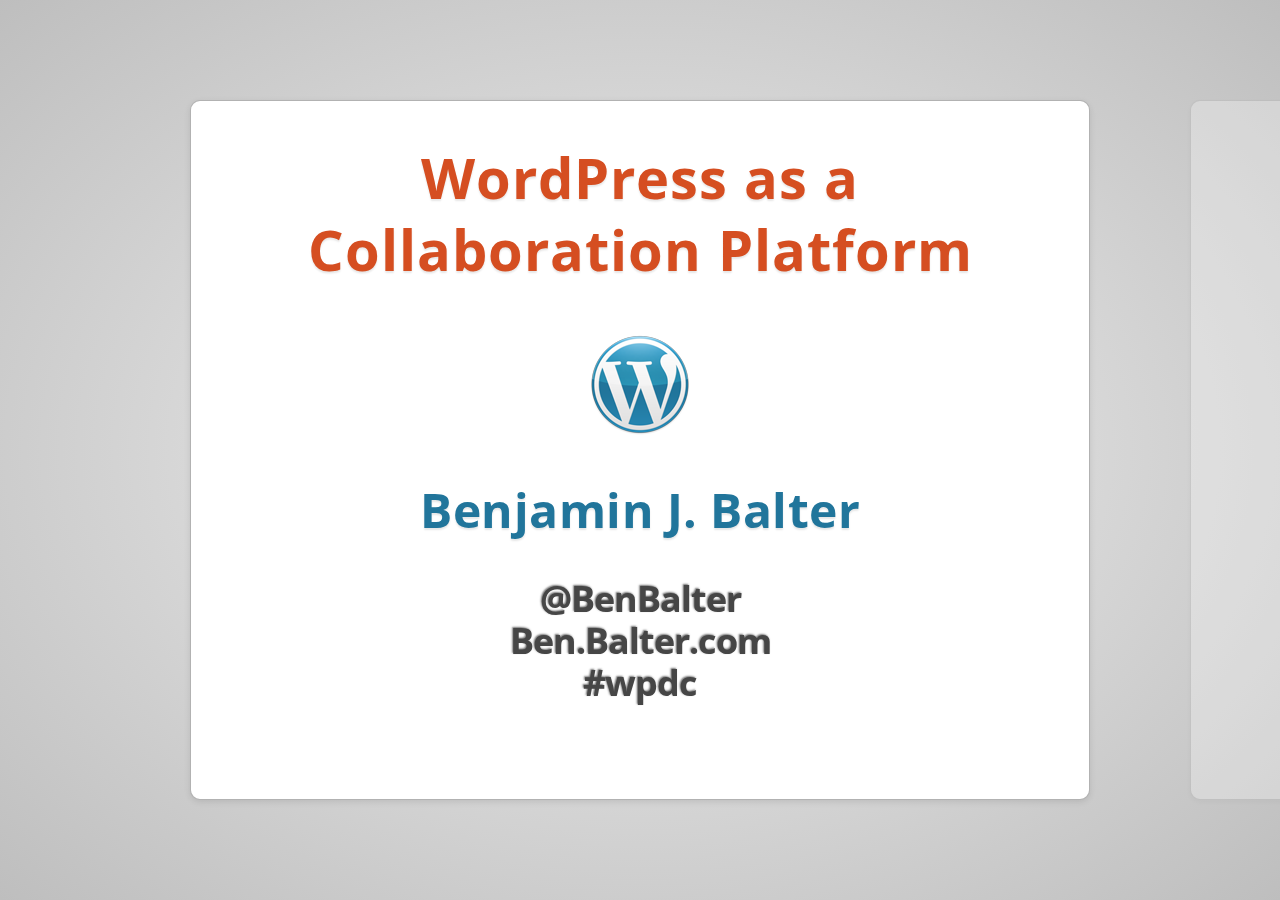
==== index.html @ 6ba6b589 "initial commit" ====
<!doctype html>

<html lang="en">
<head>
    <meta charset="utf-8" />
    <meta name="viewport" content="width=1024" />
    <meta name="apple-mobile-web-app-capable" content="yes" />
    <title>WordPress as a Collaboration Platform</title>
    
    <meta name="description" content="Today countless teams are using WordPress to drive collaboration and facilitate inter-team communication. Ben Balter will showcase some of the creative ways companies and organizations are using WordPress as the central hub of their day-to-day workflow: To organize and collaboratively edit documents and other non-web content, track and communicate their team's progress with one another, and extend WordPress to work with their existing tools and practices." />
    <meta name="author" content="Benjamin Balter" />

    <link href="http://fonts.googleapis.com/css?family=Open+Sans:regular,semibold,italic,italicsemibold|PT+Sans:400,700,400italic,700italic|PT+Serif:400,700,400italic,700italic" rel="stylesheet" />

    <link href="css/style.css" rel="stylesheet" />

</head>

<body class="impress-not-supported">

<div class="fallback-message">
    <p>Your browser <b>doesn't support the features required</b> by impress.js, so you are presented with a simplified version of this presentation.</p>
    <p>For the best experience please use the latest <b>Chrome</b>, <b>Safari</b> or <b>Firefox</b> browser.</p>
</div>

<div id="impress">

<div class="step slide" id="title" data-rotate-x="90" data-y="-1000">
	<h1>WordPress as a <br /> Collaboration Platform</h1>
	<img src="img/wp-logo.png" width="100px" height="100px" />
	<h2>Benjamin J. Balter</h2>
	<h3><a href="http://twitter.com/benbalter">@BenBalter</a></h3>
	<h3><a href="http://ben.balter.com" rel="author">Ben.Balter.com</a></h3>
	<h3><a href="http://twitter.com/#!/search/%23wpdc">#wpdc</a></h3>
</div>

<div class="step slide" id="about" data-x="1000" data-rotate-x="90" data-y="-1000">
	<h1>About Me</h1>
</div>

<div class="step slide" id="roadmap" data-x="2000" data-rotate-x="90" data-y="-1000">
	<h1>What We're Gonna Cover<sup>*</sup></h1>
	<ol start="0">
		<li>Collaborate</li>
		<li>Customize</li>
		<li>Communicate</li>
		<li>Organize</li>
		<li>Extend</li>
	</ol>
	<div class="footnote">* Absolutely no code involved &mdash; Scout's honor!</div>
</div>

<div class="step" id="collaborate" data-y="-1000" data-z="-2000" data-x="2000">
	<h1>0. Collaborate</h1>
</div>

<div class="step" id="wp-document-revisions" data-y="-1000" data-z="-10000" data-x="2000" data-rotate-z="180">
	<h1><a href="http://ben.balter.com/2011/08/29/wp-document-revisions-document-management-version-control-wordpress/">WP Document Revisions</a></h1>
</div>

<div class="step" id="customize" data-y="-1000" data-z="2000" data-x="2000" data-rotate-x="180">
	<h1>1. Customize</h1>
</div>

<div class="step" id="workflow" data-y="1000" data-z="2000" data-x="2000" data-rotate-x="-90">
	<h1>WorkFlow</h1>
</div>

<div class="step screenshot" id="edit-flow-notifications" data-y="-4000" data-z="2000" data-x="2000" data-rotate-x="-90">
	<h2><a href="http://editflow.org">Edit Flow</a></h2>
	<img src="img/edit-flow-notifications.png" alt="Edit Flow Notifications" />
</div>

<div class="step screenshot" id="permissions" data-y="-6000" data-z="2000" data-x="2000" data-rotate-x="-90">
	<h2>Permissions <a href="http://wordpress.org/extend/plugins/members/">(Members)</a></h2>
	<img src="img/members.png" alt="Members" />
</div>

<div class="step" id="communicate" data-y="-2000" data-z="-2000" data-x="2000" data-rotate-z="180">
	<h1>2. Communicate</h1>
</div>

<div class="step screenshot" id="p2" data-y="-2000" data-z="-2000" data-x="3000" data-rotate-z="180" data-rotate-y="270">
	<h1><a href="http://p2theme.com/">P2</a></h1>
	<img src="img/p2.png" alt="P2" />
</div>

<div class="step screenshot" id="p2-resolve" data-y="-2000" data-z="-2000" data-x="5000" data-rotate-y="270">
	<h1><a href="https://github.com/Automattic/P2-Resolved-Posts">P2 Resolved Posts</a></h1>
	<img src="img/p2-resolve.png" alt="P2 Resolve Posts" />
</div>


<div class="step screenshot" id="wikis" data-y="-4000" data-z="-2000" data-x="6000" data-rotate-y="270">
	<h1>Wikis</h1>
</div>

<div class="step" id="links" data-x="-100000">
	<h1>Resources</h1>
	<ol>
		<li></li>
	</ol>
</div>

<div class="step" id="contact" data-x="-100000">
	<h1>WordPress as a <br /> Collaboration Platform</h1>
	<img src="img/wp-logo.png" width="100px" height="100px" />
	<h2>Benjamin J. Balter</h2>
	<h3>@BenBalter</h3>
	<h3>Ben.Balter.com</h3>
	<h3>#wpdc</h3>
</div>

</div>

<script src="js/impress.js"></script>
<script>impress().init();</script>

</body>
</html>
---- css/style.css ----
html, body, div, span, applet, object, iframe,
h1, h2, h3, h4, h5, h6, p, blockquote, pre,
a, abbr, acronym, address, big, cite, code,
del, dfn, em, img, ins, kbd, q, s, samp,
small, strike, strong, sub, sup, tt, var,
b, u, i, center,
dl, dt, dd, ol, ul, li,
fieldset, form, label, legend,
table, caption, tbody, tfoot, thead, tr, th, td,
article, aside, canvas, details, embed, 
figure, figcaption, footer, header, hgroup, 
menu, nav, output, ruby, section, summary,
time, mark, audio, video {
    margin: 0;
    padding: 0;
    border: 0;
    font-size: 100%;
    font: inherit;
    vertical-align: baseline;
}

/* HTML5 display-role reset for older browsers */
article, aside, details, figcaption, figure, 
footer, header, hgroup, menu, nav, section {
    display: block;
}
body {
    line-height: 1;
}
ol, ul {
    list-style: none;
}
blockquote, q {
    quotes: none;
}
blockquote:before, blockquote:after,
q:before, q:after {
    content: '';
    content: none;
}

table {
    border-collapse: collapse;
    border-spacing: 0;
}

body {
    font-family: 'PT Sans', sans-serif;
    min-height: 740px;
    
    background: rgb(215, 215, 215);
    background: -webkit-gradient(radial, 50% 50%, 0, 50% 50%, 500, from(rgb(240, 240, 240)), to(rgb(190, 190, 190)));
    background: -webkit-radial-gradient(rgb(240, 240, 240), rgb(190, 190, 190));
    background:    -moz-radial-gradient(rgb(240, 240, 240), rgb(190, 190, 190));
    background:     -ms-radial-gradient(rgb(240, 240, 240), rgb(190, 190, 190));
    background:      -o-radial-gradient(rgb(240, 240, 240), rgb(190, 190, 190));
    background:         radial-gradient(rgb(240, 240, 240), rgb(190, 190, 190));    
}

b, strong { font-weight: bold }
i, em { font-style: italic }

a {
    color: inherit;
    text-decoration: none;
    padding: 0 0.1em;
    background: rgba(255,255,255,0.5);
    text-shadow: -1px -1px 2px rgba(100,100,100,0.9);
    border-radius: 0.2em;
    
    -webkit-transition: 0.5s;
    -moz-transition:    0.5s;
    -ms-transition:     0.5s;
    -o-transition:      0.5s;
    transition:         0.5s;
}

a:hover,
a:focus {
    background: rgba(255,255,255,1);
    text-shadow: -1px -1px 2px rgba(100,100,100,0.5);
}

.fallback-message {
    font-family: sans-serif;
    line-height: 1.3;
    
    width: 780px;
    padding: 10px 10px 0;
    margin: 20px auto;

    border: 1px solid #E4C652;
    border-radius: 10px;
    background: #EEDC94;
}

.fallback-message p {
    margin-bottom: 10px;
}

.impress-supported .fallback-message {
    display: none;
}

.step {
    position: relative;
    width: 900px;
    padding: 40px;
    margin: 20px auto;

    -webkit-box-sizing: border-box;
    -moz-box-sizing:    border-box;
    -ms-box-sizing:     border-box;
    -o-box-sizing:      border-box;
    box-sizing:         border-box;

    font-family: 'PT Serif', georgia, serif;
    font-size: 48px;
    line-height: 1.5;
}

.impress-enabled .step {
    margin: 0;
    opacity: 0.3;

    -webkit-transition: opacity 1s;
    -moz-transition:    opacity 1s;
    -ms-transition:     opacity 1s;
    -o-transition:      opacity 1s;
    transition:         opacity 1s;
}

.impress-enabled .step.active { opacity: 1 }

.slide {
    display: block;

    width: 900px;
    height: 700px;
    padding: 40px 60px;

    background-color: white;
    border: 1px solid rgba(0, 0, 0, .3);
    border-radius: 10px;
    box-shadow: 0 2px 6px rgba(0, 0, 0, .1);

    color: rgb(102, 102, 102);
    text-shadow: 0 2px 2px rgba(0, 0, 0, .1);

    font-family: 'Open Sans', Arial, sans-serif;
    font-size: 30px;
    line-height: 36px;
    letter-spacing: -1px;
}

.slide q {
    display: block;
    font-size: 50px;
    line-height: 72px;

    margin-top: 100px;
}

.slide q strong {
    white-space: nowrap;
}


.hint {

    display: none;

    position: fixed;
    left: 0;
    right: 0;
    bottom: 200px;
    
    background: rgba(0,0,0,0.5);
    color: #EEE;
    text-align: center;
    
    font-size: 50px;
    padding: 20px;
    
    z-index: 100;
    
    opacity: 0;
    
    -webkit-transform: translateY(400px);
    -moz-transform:    translateY(400px);
    -ms-transform:     translateY(400px);
    -o-transform:      translateY(400px);
    transform:         translateY(400px);

    -webkit-transition: opacity 1s, -webkit-transform 0.5s 1s;
    -moz-transition:    opacity 1s,    -moz-transform 0.5s 1s;
    -ms-transition:     opacity 1s,     -ms-transform 0.5s 1s;
    -o-transition:      opacity 1s,      -o-transform 0.5s 1s;
    transition:         opacity 1s,         transform 0.5s 1s;
}

.impress-enabled .hint { display: block }

.impress-on-title .hint {

    opacity: 1;
    
    -webkit-transform: translateY(0px);
    -moz-transform:    translateY(0px);
    -ms-transform:     translateY(0px);
    -o-transform:      translateY(0px);
    transform:         translateY(0px);
    
     -webkit-transition: opacity 1s 5s, -webkit-transform 0.5s 4.5s;
    -moz-transition:    opacity 1s 5s,    -moz-transform 0.5s 4.5s;
    -ms-transition:     opacity 1s 5s,     -ms-transform 0.5s 4.5s;
    -o-transition:      opacity 1s 5s,      -o-transform 0.5s 4.5s;
    transition:         opacity 1s 5s,         transform 0.5s 4.5s;
}

.impress-enabled          { pointer-events: none }
.impress-enabled #impress { pointer-events: auto }

/*
 Custom Styles
*/
.step { text-align: center;  color: #464646;  }
h1 { font-size: 56px; line-height: 72px; font-weight: bold; color: #d54e21; letter-spacing: 1px; }
h2 { font-size: 48px; font-weight: bold; color: #21759b; letter-spacing: .5px;  }
h3 { font-size: 36px; font-weight: bold; color: #464646; line-height: 42px; }
#title img { margin-bottom: 50px; }

.slide h1, .slide h2 {margin-bottom: 50px; } 
.footnote { bottom: 50px; position: absolute; font-style: italic; }

#roadmap ol { font-size: 42px; line-height: 70px; list-style: decimal; margin-left: auto; margin-right: auto; display: block; width: 25%}
#roadmap ol li { text-align: left; }
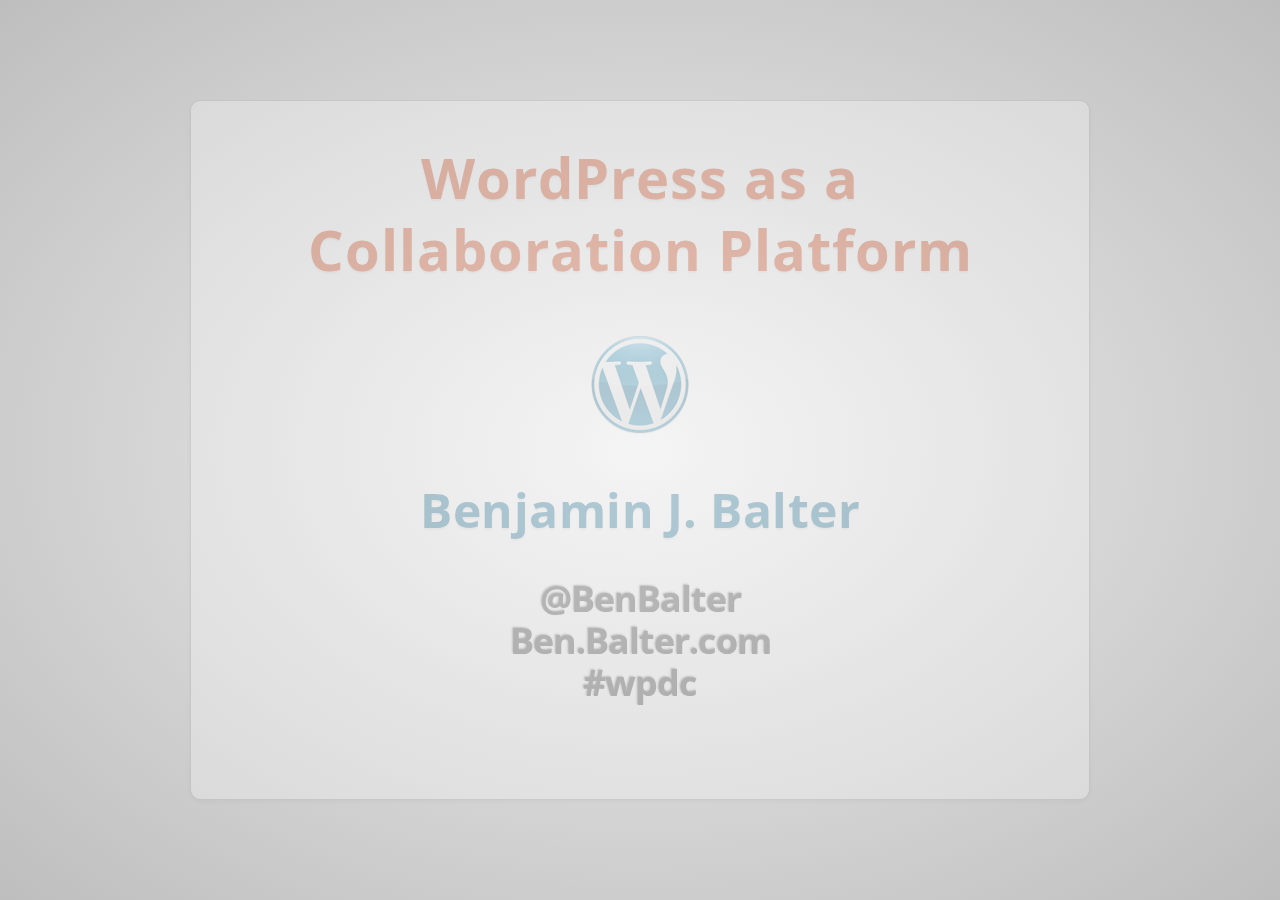
==== commit d5416ed8: "first pass" ====
--- a/index.html
+++ b/index.html
@@ -64,6 +64,7 @@
 
 <div class="step" id="workflow" data-y="1000" data-z="2000" data-x="2000" data-rotate-x="-90">
 	<h1>WorkFlow</h1>
+	<img src="img/workflow-states.png" alt="Workflow States" width="750px" />
 </div>
 
 <div class="step screenshot" id="edit-flow-notifications" data-y="-4000" data-z="2000" data-x="2000" data-rotate-x="-90">
@@ -95,20 +96,85 @@
 	<h1>Wikis</h1>
 </div>
 
-<div class="step" id="links" data-x="-100000">
+<div class="step" id="organize" data-y="-3000" data-z="2000" data-x="-3000" data-rotate-x="180">
+	<h1>3. Organize</h1>
+</div>
+
+<div class="step screenshot" id="custom-taxonomies" data-y="-3000" data-z="10000" data-x="-3000" data-rotate-z="180" data-rotate-x="180">
+	<h1>Custom Taxonomies</h1>
+	<h2>(<a href="http://themergency.com/generators/wordpress-custom-taxonomy/">Custom Taxonomy Generator</a>)</h2>
+	<img src="img/custom-taxonomy-generator.png" alt="Custom Taxonomy Generator" />
+</div>
+
+
+<div class="step screenshot" id="advanced-custom-fields" data-y="-3000" data-z="15000" data-x="-3000" data-rotate-z="180" data-rotate-x="180">
+	<h1>Custom Fields</h1>
+	<h2><a href="http://wordpress.org/extend/plugins/advanced-custom-fields/">(Advanced Custom Fields)</a></h2>
+	<img src="img/advanced-custom-fields.png" alt="Advanced Custom Fields" />
+</div>
+
+<div class="step screenshot" id="display-custom-fields" data-y="-3000" data-z="20000" data-x="-3000" data-rotate-z="180" data-rotate-x="180">
+	<h1>Custom Fields</h1>
+	<h2><a href="http://wordpress.org/extend/plugins/wp-display-custom-fields/">(Display Custom Fields)</a></h2>
+	<img src="img/display-custom-fields.png" alt="Display Custom Fields" />
+</div>
+
+<div class="step screenshot" id="count-shortcode" data-y="-3000" data-z="25000" data-x="-3000" data-rotate-z="180" data-rotate-x="180">
+	<h1><a href="http://wordpress.org/extend/plugins/count-shortcode/">Count Shortcode</a></h1>
+	<img src="img/count-shortcode.png" alt="Count Shortcode" />
+</div>
+
+<div class="step screenshot" id="faceted-search-widget" data-y="-3000" data-z="30000" data-x="-3000" data-rotate-z="180" data-rotate-x="180">
+	<h1>Faceted Search</h1>
+	<h2><a href="http://wordpress.org/extend/plugins/faceted-search-widget/">(Faceted Search Widget)</a></h2>
+	<img src="img/faceted-search.png" alt="Faceted Search Widget" />
+</div>
+
+<div class="step" id="extend" data-y="-3000" data-z="2000" data-x="-6000" >
+	<h1>4. Extend</h1>
+</div>
+
+<div class="step screenshot" id="xml" data-y="-3000" data-z="4000" data-x="-6000" data-rotate-z="180">
+	<h1>XML</h1>
+	<img src="img/rss.png" alt="xml" />
+</div>
+
+<div class="step screenshot" id="json" data-y="-3000" data-z="6000" data-x="-6000" data-rotate-z="180">
+	<h1>JSON</h1>
+	<h2><a href="http://wordpress.org/extend/plugins/json-api/">(JSON API)</a></h2>
+	<img src="img/json.png" alt="json" />
+</div>
+
+<div class="step" id="comming-soon" data-y="-5000" data-z="2000" data-x="-6000" >
+	<h1>Coming Soon</h1>
+</div>
+
+<div class="step screenshot" id="approval" data-y="-5000" data-z="4000" data-x="-6000" data-rotate-y="90">
+	<h1>Approval</h1>
+	<img src="img/approval.png" alt="json" />
+</div>
+
+<div class="step" id="links" data-y="-6000" data-z="4000" data-x="-6000" data-rotate-y="180" >
 	<h1>Resources</h1>
 	<ol>
-		<li></li>
+		<li><a href="http://ben.balter.com/2011/08/29/wp-document-revisions-document-management-version-control-wordpress/">WP Document Revisions</a></li>
+		<li><a href="http://editflow.org">Edit Flow</a></li>
+		<li><a href="http://wordpress.org/extend/plugins/members/">Members</a></li>
+		<li><a href="http://wordpress.org/extend/plugins/advanced-custom-fields/">Advanced Custom Fields</a></li>
+		<li><a href="http://wordpress.org/extend/plugins/wp-display-custom-fields/">Display Custom Fields</a></li>
+		<li><a href="http://wordpress.org/extend/plugins/count-shortcode/">Count Shortcode</a></li>
+		<li><a href="http://wordpress.org/extend/plugins/faceted-search-widget/">Faceted Search Widget</a></li>
+		<li><a href="http://themergency.com/generators/wordpress-custom-taxonomy/">Custom Taxonomy Generator</a></li>
 	</ol>
 </div>
 
-<div class="step" id="contact" data-x="-100000">
+<div class="step slide" id="title" data-rotate-x="90" data-y="-6000" data-z="4000" data-x="-6000" data-rotate-y="180" >
 	<h1>WordPress as a <br /> Collaboration Platform</h1>
 	<img src="img/wp-logo.png" width="100px" height="100px" />
 	<h2>Benjamin J. Balter</h2>
-	<h3>@BenBalter</h3>
-	<h3>Ben.Balter.com</h3>
-	<h3>#wpdc</h3>
+	<h3><a href="http://twitter.com/benbalter">@BenBalter</a></h3>
+	<h3><a href="http://ben.balter.com" rel="author">Ben.Balter.com</a></h3>
+	<h3><a href="http://twitter.com/#!/search/%23wpdc">#wpdc</a></h3>
 </div>
 
 </div>
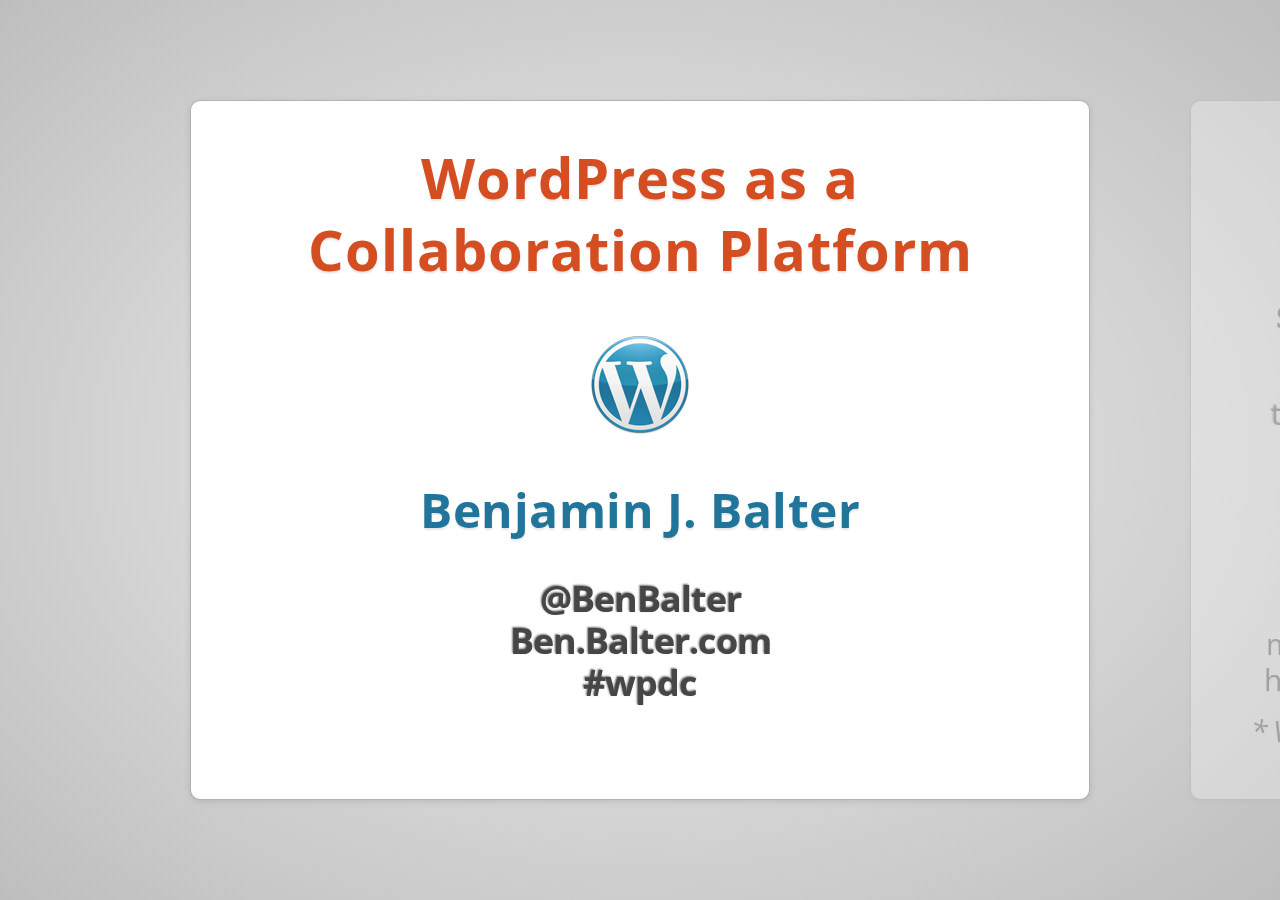
==== commit d6ea6409: "beta" ====
--- a/index.html
+++ b/index.html
@@ -36,6 +36,14 @@
 
 <div class="step slide" id="about" data-x="1000" data-rotate-x="90" data-y="-1000">
 	<h1>About Me</h1>
+	<ul>
+		<li>Business Process Automation on <strong>White House<br /> SoftWare Automation and Technology (SWAT) Team</strong></li>
+		<li>Developed 30+ internal <a href="http://github.com/fcc/">collaboration and data analysis tools for the Federal Communications Commission (FCC)</li>
+		<li>Created <a href="http://ben.balter.com/2011/08/29/wp-document-revisions-document-management-version-control-wordpress/">WordPress-based Document Management System</a> as part of Google Summer of Code 2012</li>
+		<li><strong>Things I've most recently used WordPress for:</strong><br /> millions of URLs, thousands of documents (and domains), hundreds of Q&As, dozens of parcels of real property, and an undisclosed amount of wine.</li>
+
+	</ul>
+	<div class="footnote">* Views are my own</div>
 </div>
 
 <div class="step slide" id="roadmap" data-x="2000" data-rotate-x="90" data-y="-1000">
@@ -168,7 +176,7 @@
 	</ol>
 </div>
 
-<div class="step slide" id="title" data-rotate-x="90" data-y="-6000" data-z="4000" data-x="-6000" data-rotate-y="180" >
+<div class="step slide" id="title-close" data-rotate-x="90" data-y="-6000" data-z="4000" data-x="-6000" data-rotate-y="180" >
 	<h1>WordPress as a <br /> Collaboration Platform</h1>
 	<img src="img/wp-logo.png" width="100px" height="100px" />
 	<h2>Benjamin J. Balter</h2>
--- a/css/style.css
+++ b/css/style.css
@@ -228,10 +228,12 @@
 h1 { font-size: 56px; line-height: 72px; font-weight: bold; color: #d54e21; letter-spacing: 1px; }
 h2 { font-size: 48px; font-weight: bold; color: #21759b; letter-spacing: .5px;  }
 h3 { font-size: 36px; font-weight: bold; color: #464646; line-height: 42px; }
-#title img { margin-bottom: 50px; }
+#title img, #title-close img { margin-bottom: 50px; }
 
 .slide h1, .slide h2 {margin-bottom: 50px; } 
 .footnote { bottom: 50px; position: absolute; font-style: italic; }
 
 #roadmap ol { font-size: 42px; line-height: 70px; list-style: decimal; margin-left: auto; margin-right: auto; display: block; width: 25%}
-#roadmap ol li { text-align: left; }+#roadmap ol li { text-align: left; }
+
+#about ul li {margin-bottom: 25px; }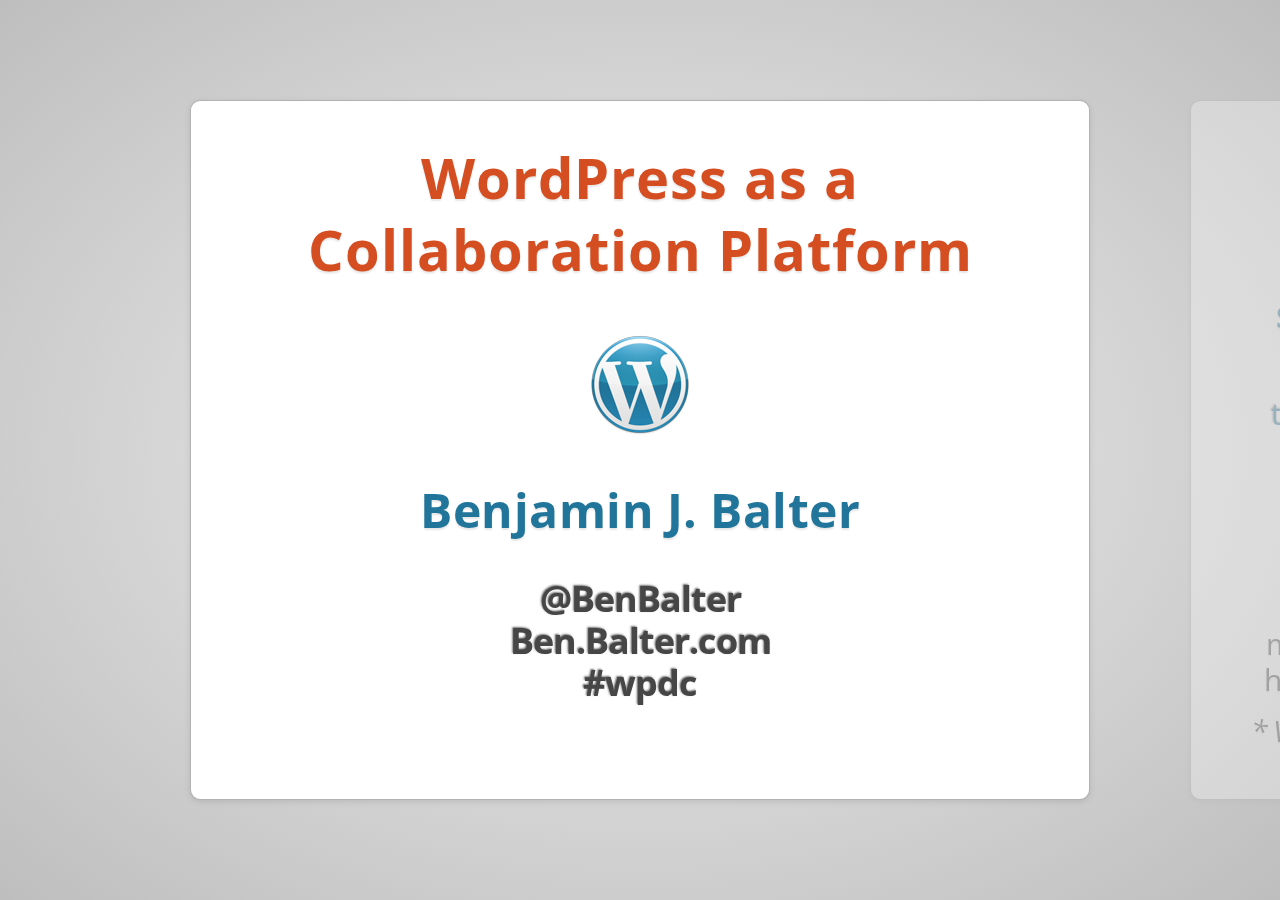
==== commit f70079d7: "rc1" ====
--- a/index.html
+++ b/index.html
@@ -37,10 +37,10 @@
 <div class="step slide" id="about" data-x="1000" data-rotate-x="90" data-y="-1000">
 	<h1>About Me</h1>
 	<ul>
-		<li>Business Process Automation on <strong>White House<br /> SoftWare Automation and Technology (SWAT) Team</strong></li>
-		<li>Developed 30+ internal <a href="http://github.com/fcc/">collaboration and data analysis tools for the Federal Communications Commission (FCC)</li>
-		<li>Created <a href="http://ben.balter.com/2011/08/29/wp-document-revisions-document-management-version-control-wordpress/">WordPress-based Document Management System</a> as part of Google Summer of Code 2012</li>
-		<li><strong>Things I've most recently used WordPress for:</strong><br /> millions of URLs, thousands of documents (and domains), hundreds of Q&As, dozens of parcels of real property, and an undisclosed amount of wine.</li>
+		<li>Business Process Automation on <strong class="blue">White House<br /> SoftWare Automation and Technology (SWAT) Team</strong></li>
+		<li>Developed 30+ internal <a href="http://github.com/fcc/" class="blue">collaboration and data analysis tools for the Federal Communications Commission (FCC)</li>
+		<li>Created <a class="blue" href="http://ben.balter.com/2011/08/29/wp-document-revisions-document-management-version-control-wordpress/">WordPress-based Document Management System</a> as part of Google Summer of Code 2012</li>
+		<li><strong class="blue">Things I've most recently used WordPress for:</strong><br /> millions of URLs, thousands of documents (and domains), hundreds of Q&As, dozens of parcels of real property, and an undisclosed amount of wine.</li>
 
 	</ul>
 	<div class="footnote">* Views are my own</div>
@@ -49,17 +49,18 @@
 <div class="step slide" id="roadmap" data-x="2000" data-rotate-x="90" data-y="-1000">
 	<h1>What We're Gonna Cover<sup>*</sup></h1>
 	<ol start="0">
-		<li>Collaborate</li>
-		<li>Customize</li>
-		<li>Communicate</li>
-		<li>Organize</li>
-		<li>Extend</li>
+		<li><p class="blue">Collaborate</p></li>
+		<li><p class="blue">Customize</p></li>
+		<li><p class="blue">Communicate</p></li>
+		<li><p class="blue">Organize</p></li>
+		<li><p class="blue">Extend</p></li>
 	</ol>
 	<div class="footnote">* Absolutely no code involved &mdash; Scout's honor!</div>
 </div>
 
 <div class="step" id="collaborate" data-y="-1000" data-z="-2000" data-x="2000">
-	<h1>0. Collaborate</h1>
+	<h1><span class="blue">0.</span> Collaborate</h1>
+	<img src="img/collaborate.jpeg" alt="Team Huddle" />
 </div>
 
 <div class="step" id="wp-document-revisions" data-y="-1000" data-z="-10000" data-x="2000" data-rotate-z="180">
@@ -67,7 +68,8 @@
 </div>
 
 <div class="step" id="customize" data-y="-1000" data-z="2000" data-x="2000" data-rotate-x="180">
-	<h1>1. Customize</h1>
+	<h1><span class="blue">1.</span> Customize</h1>
+	<img src="img/custom.jpeg" alt="Custom Ride" />
 </div>
 
 <div class="step" id="workflow" data-y="1000" data-z="2000" data-x="2000" data-rotate-x="-90">
@@ -86,10 +88,11 @@
 </div>
 
 <div class="step" id="communicate" data-y="-2000" data-z="-2000" data-x="2000" data-rotate-z="180">
-	<h1>2. Communicate</h1>
-</div>
-
-<div class="step screenshot" id="p2" data-y="-2000" data-z="-2000" data-x="3000" data-rotate-z="180" data-rotate-y="270">
+	<h1><span class="blue">2.</span> Communicate</h1>
+	<img src="img/communicate.jpeg" alt="Blues Brothers Car" />
+</div>
+
+<div class="step screenshot" id="p2" data-y="-2000" data-z="-2000" data-x="2000" data-rotate-z="180" data-rotate-y="270">
 	<h1><a href="http://p2theme.com/">P2</a></h1>
 	<img src="img/p2.png" alt="P2" />
 </div>
@@ -100,15 +103,17 @@
 </div>
 
 
-<div class="step screenshot" id="wikis" data-y="-4000" data-z="-2000" data-x="6000" data-rotate-y="270">
+<div class="step screenshot" id="wikis" data-y="-2000" data-z="-2000" data-x="10000" data-rotate-y="270">
 	<h1>Wikis</h1>
-</div>
-
-<div class="step" id="organize" data-y="-3000" data-z="2000" data-x="-3000" data-rotate-x="180">
-	<h1>3. Organize</h1>
-</div>
-
-<div class="step screenshot" id="custom-taxonomies" data-y="-3000" data-z="10000" data-x="-3000" data-rotate-z="180" data-rotate-x="180">
+	<img src="img/wiki.jpeg" alt="Wikipedia logo" />
+</div>
+
+<div class="step" id="organize" data-y="-3000" data-z="2000" data-x="-3000" data-rotate-x="180" data-rotate-z="50">
+	<h1><span class="blue">3.</span> Organize</h1>
+	<img src="img/organize.jpeg" alt="M&Ms sorted by color" />
+</div>
+
+<div class="step screenshot" id="custom-taxonomies" data-y="-3000" data-z="8000" data-x="-3000" data-rotate-z="180" data-rotate-x="180">
 	<h1>Custom Taxonomies</h1>
 	<h2>(<a href="http://themergency.com/generators/wordpress-custom-taxonomy/">Custom Taxonomy Generator</a>)</h2>
 	<img src="img/custom-taxonomy-generator.png" alt="Custom Taxonomy Generator" />
@@ -138,8 +143,9 @@
 	<img src="img/faceted-search.png" alt="Faceted Search Widget" />
 </div>
 
-<div class="step" id="extend" data-y="-3000" data-z="2000" data-x="-6000" >
-	<h1>4. Extend</h1>
+<div class="step" id="extend" data-y="-3000" data-z="2000" data-x="-6000">
+	<h1><span class="blue">4.</span> Extend</h1>
+	<img src="img/extend.jpeg" alt="USB plugged into Green Apple" />
 </div>
 
 <div class="step screenshot" id="xml" data-y="-3000" data-z="4000" data-x="-6000" data-rotate-z="180">
@@ -147,14 +153,15 @@
 	<img src="img/rss.png" alt="xml" />
 </div>
 
-<div class="step screenshot" id="json" data-y="-3000" data-z="6000" data-x="-6000" data-rotate-z="180">
+<div class="step screenshot" id="json" data-y="-3000" data-z="6000" data-x="-6000" data-rotate-z="180" data-rotate-x="50">
 	<h1>JSON</h1>
 	<h2><a href="http://wordpress.org/extend/plugins/json-api/">(JSON API)</a></h2>
 	<img src="img/json.png" alt="json" />
 </div>
 
 <div class="step" id="comming-soon" data-y="-5000" data-z="2000" data-x="-6000" >
-	<h1>Coming Soon</h1>
+	<h1>Coming <span class="blue">Soon</span></h1>
+	<img src="img/anticipation.jpeg" alt="Beach ball about to impact face" />
 </div>
 
 <div class="step screenshot" id="approval" data-y="-5000" data-z="4000" data-x="-6000" data-rotate-y="90">
@@ -162,7 +169,7 @@
 	<img src="img/approval.png" alt="json" />
 </div>
 
-<div class="step" id="links" data-y="-6000" data-z="4000" data-x="-6000" data-rotate-y="180" >
+<div class="step" id="links" data-y="-6000" data-z="4000" data-x="-6000" data-rotate-y="180" data-scale="1.5">
 	<h1>Resources</h1>
 	<ol>
 		<li><a href="http://ben.balter.com/2011/08/29/wp-document-revisions-document-management-version-control-wordpress/">WP Document Revisions</a></li>
@@ -176,7 +183,7 @@
 	</ol>
 </div>
 
-<div class="step slide" id="title-close" data-rotate-x="90" data-y="-6000" data-z="4000" data-x="-6000" data-rotate-y="180" >
+<div class="step slide" id="title-close" data-rotate-x="90" data-y="-6000" data-z="4000" data-x="-6000" data-rotate-y="180" data-scale="2">
 	<h1>WordPress as a <br /> Collaboration Platform</h1>
 	<img src="img/wp-logo.png" width="100px" height="100px" />
 	<h2>Benjamin J. Balter</h2>
@@ -185,6 +192,19 @@
 	<h3><a href="http://twitter.com/#!/search/%23wpdc">#wpdc</a></h3>
 </div>
 
+<div class="step" id="photo-credits">
+	<h1>Photo Credits</h1>
+	<ul>
+		<li><span class="blue">Collaborate</span> &mdash; <a href="http://www.flickr.com/photos/jiheffe/3462940215/">jiheffe</a></li>
+<li><span class="blue">Customize</span> &mdash; <a href="http://www.flickr.com/photos/afterfate/2768890833/">aferfate</a></li>
+<li><span class="blue">Communicate</span> &mdash; <a href="http://www.flickr.com/photos/ricardo_ferreira/2346257640/">ricardo_ferreira</a></li>
+<li><span class="blue">Wiki</span> &mdash; <a href="http://www.flickr.com/photos/nojhan/3204073130/">nojhan</a></li>
+<li><span class="blue">Organize</span> &mdash; <a href="http://www.flickr.com/photos/mr_t_in_dc/4800819674/">mr_t_in_dc</a></li>
+<li><span class="blue">Extend</span> &mdash; <a href="http://www.flickr.com/photos/lori_greig/2202727502/">lori_greig</a></li>
+<li><span class="blue">Coming Soon</span> &mdash; <a href="http://www.flickr.com/photos/revdancatt/439440670/">revdancatt</a></li>
+	</ul>
+</div>
+
 </div>
 
 <script src="js/impress.js"></script>
--- a/css/style.css
+++ b/css/style.css
@@ -236,4 +236,10 @@
 #roadmap ol { font-size: 42px; line-height: 70px; list-style: decimal; margin-left: auto; margin-right: auto; display: block; width: 25%}
 #roadmap ol li { text-align: left; }
 
-#about ul li {margin-bottom: 25px; }+#about ul li {margin-bottom: 25px; }
+
+.red { color: #d54e21;  }
+.blue {color: #21759b; }
+
+img {max-width: 750px;}
+img {max-height: 600px; }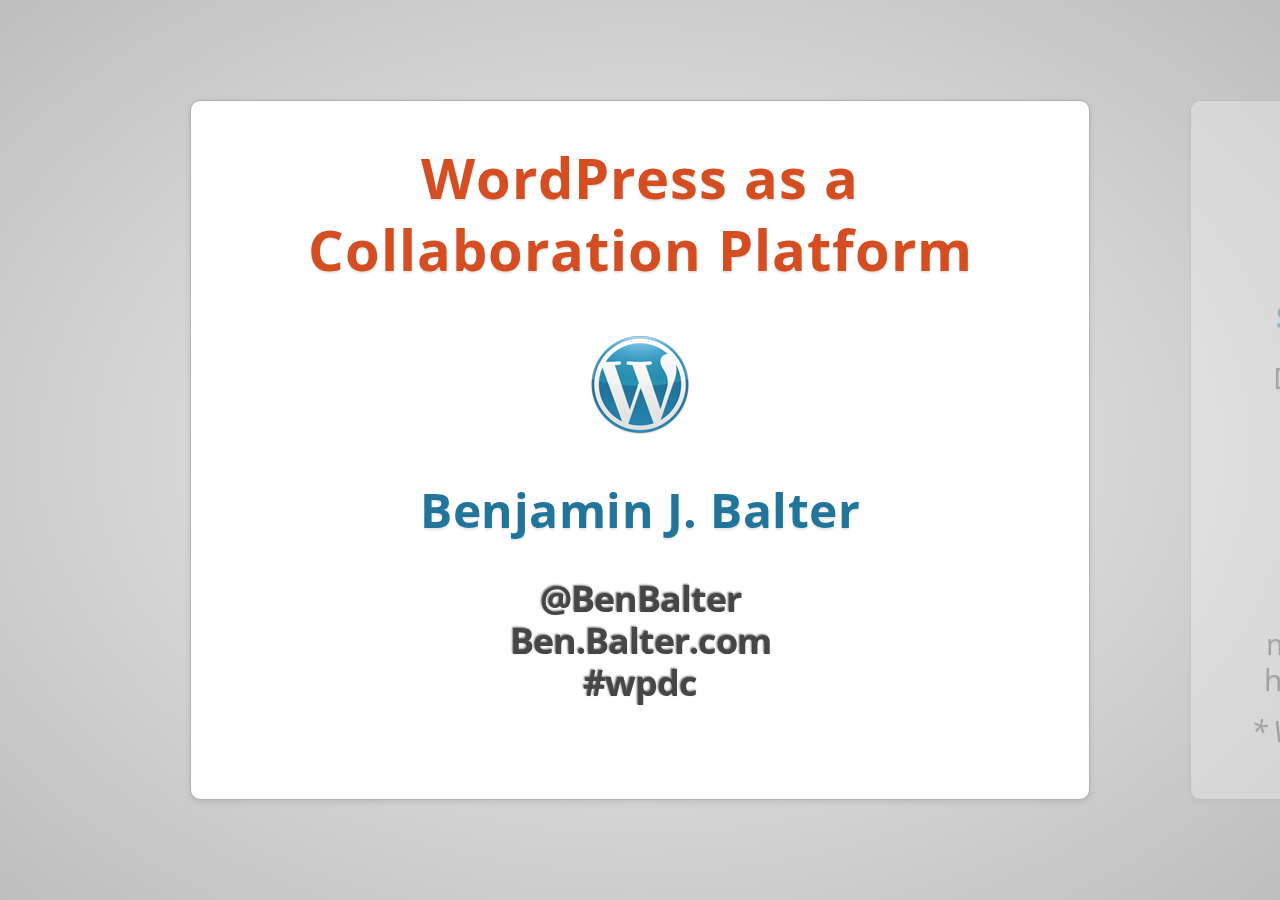
==== commit 9b47e5c9: "fixes" ====
--- a/index.html
+++ b/index.html
@@ -38,7 +38,7 @@
 	<h1>About Me</h1>
 	<ul>
 		<li>Business Process Automation on <strong class="blue">White House<br /> SoftWare Automation and Technology (SWAT) Team</strong></li>
-		<li>Developed 30+ internal <a href="http://github.com/fcc/" class="blue">collaboration and data analysis tools for the Federal Communications Commission (FCC)</li>
+		<li>Developed internal <a href="http://github.com/fcc/" class="blue">collaboration and data analysis tools for the Federal Communications Commission (FCC)</li>
 		<li>Created <a class="blue" href="http://ben.balter.com/2011/08/29/wp-document-revisions-document-management-version-control-wordpress/">WordPress-based Document Management System</a> as part of Google Summer of Code 2012</li>
 		<li><strong class="blue">Things I've most recently used WordPress for:</strong><br /> millions of URLs, thousands of documents (and domains), hundreds of Q&As, dozens of parcels of real property, and an undisclosed amount of wine.</li>
 
@@ -63,8 +63,9 @@
 	<img src="img/collaborate.jpeg" alt="Team Huddle" />
 </div>
 
-<div class="step" id="wp-document-revisions" data-y="-1000" data-z="-10000" data-x="2000" data-rotate-z="180">
+<div class="step" id="wp-document-revisions" data-y="-1000" data-z="-10000" data-x="2000" data-rotate-z="180" data-scale=".1">
 	<h1><a href="http://ben.balter.com/2011/08/29/wp-document-revisions-document-management-version-control-wordpress/">WP Document Revisions</a></h1>
+	<img src="img/document-revisions.jpeg" alt="WP Document Revisions" />
 </div>
 
 <div class="step" id="customize" data-y="-1000" data-z="2000" data-x="2000" data-rotate-x="180">
@@ -164,7 +165,7 @@
 	<img src="img/anticipation.jpeg" alt="Beach ball about to impact face" />
 </div>
 
-<div class="step screenshot" id="approval" data-y="-5000" data-z="4000" data-x="-6000" data-rotate-y="90">
+<div class="step screenshot" id="approval" data-y="-5000" data-z="4000" data-x="-6000" data-rotate-y="90" data-scale=".5">
 	<h1>Approval</h1>
 	<img src="img/approval.png" alt="json" />
 </div>
@@ -202,6 +203,8 @@
 <li><span class="blue">Organize</span> &mdash; <a href="http://www.flickr.com/photos/mr_t_in_dc/4800819674/">mr_t_in_dc</a></li>
 <li><span class="blue">Extend</span> &mdash; <a href="http://www.flickr.com/photos/lori_greig/2202727502/">lori_greig</a></li>
 <li><span class="blue">Coming Soon</span> &mdash; <a href="http://www.flickr.com/photos/revdancatt/439440670/">revdancatt</a></li>
+<li><span class="blue">Document Revisions</span> &mdash; <a href="http://www.flickr.com/photos/antphotos/3903433061/">antphoto</a></li>
+
 	</ul>
 </div>
 
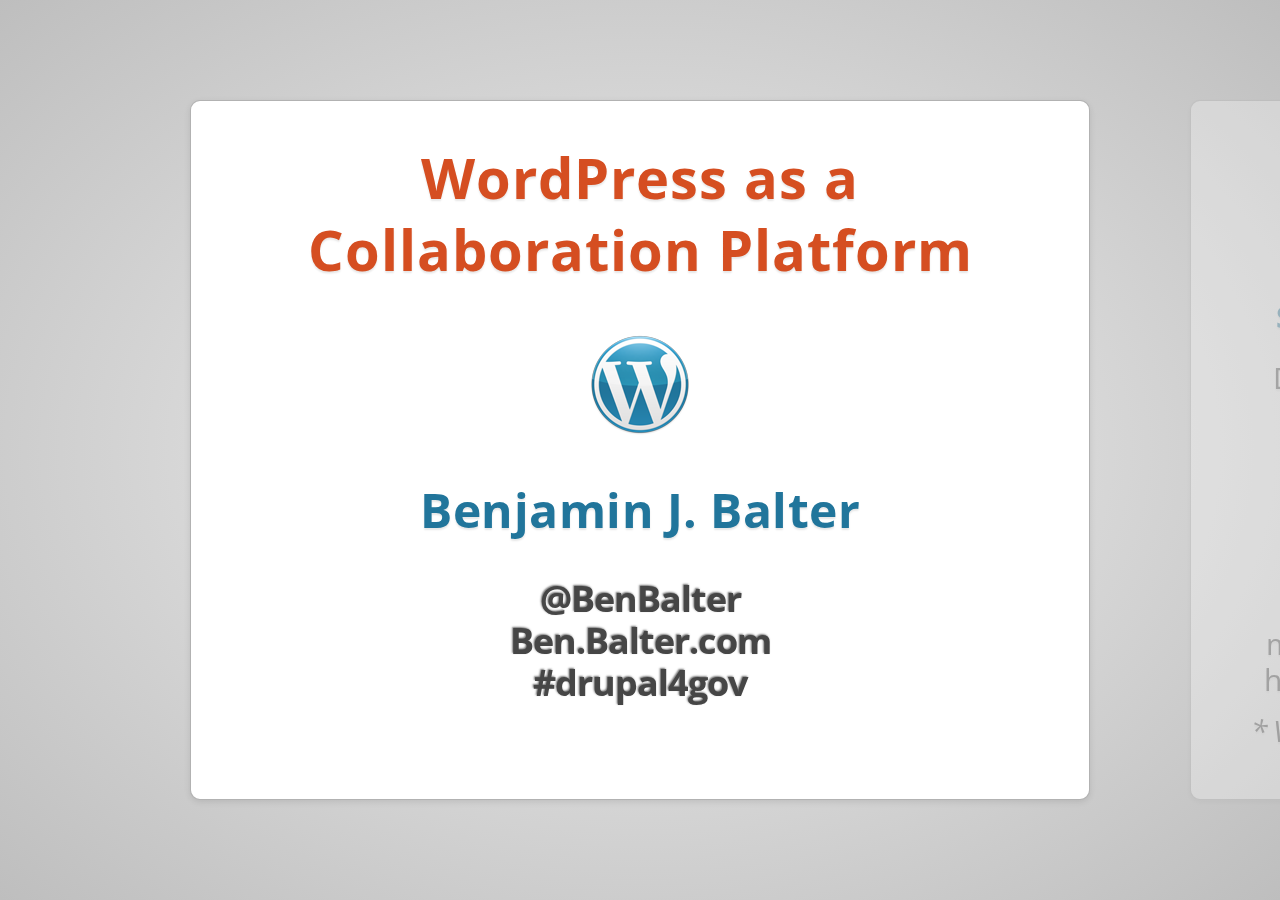
==== commit 8bdf5790: "Update hash for drupal4gov" ====
--- a/index.html
+++ b/index.html
@@ -31,7 +31,7 @@
 	<h2>Benjamin J. Balter</h2>
 	<h3><a href="http://twitter.com/benbalter">@BenBalter</a></h3>
 	<h3><a href="http://ben.balter.com" rel="author">Ben.Balter.com</a></h3>
-	<h3><a href="http://twitter.com/#!/search/%23wpdc">#wpdc</a></h3>
+	<h3><a href="http://twitter.com/#!/search/%23drupal4gov">#drupal4gov</a></h3>
 </div>
 
 <div class="step slide" id="about" data-x="1000" data-rotate-x="90" data-y="-1000">
@@ -65,7 +65,11 @@
 
 <div class="step" id="wp-document-revisions" data-y="-1000" data-z="-10000" data-x="2000" data-rotate-z="180" data-scale=".1">
 	<h1><a href="http://ben.balter.com/2011/08/29/wp-document-revisions-document-management-version-control-wordpress/">WP Document Revisions</a></h1>
-	<img src="img/document-revisions.jpeg" alt="WP Document Revisions" />
+	<ol>
+		<li>A <strong class="blue">document management system</strong> (DMS), to track, store, and organize files of any format
+		<li>A <strong class="blue">collaboration tool</strong> to empower teams to collaboratively draft, edit, and refine documents	
+		<li>A <strong class="blue">file hosting solution</strong> to publish and securely deliver files to a team, to clients, or to the public
+	</ol>
 </div>
 
 <div class="step" id="customize" data-y="-1000" data-z="2000" data-x="2000" data-rotate-x="180">
--- a/css/style.css
+++ b/css/style.css
@@ -242,4 +242,7 @@
 .blue {color: #21759b; }
 
 img {max-width: 750px;}
-img {max-height: 600px; }+img {max-height: 600px; }
+
+#wp-document-revisions ol { list-style: decimal; font-size: 42px; line-height: auto; text-align: left; }
+#wp-document-revisions ol li {margin: 15px 0 15px 0; }